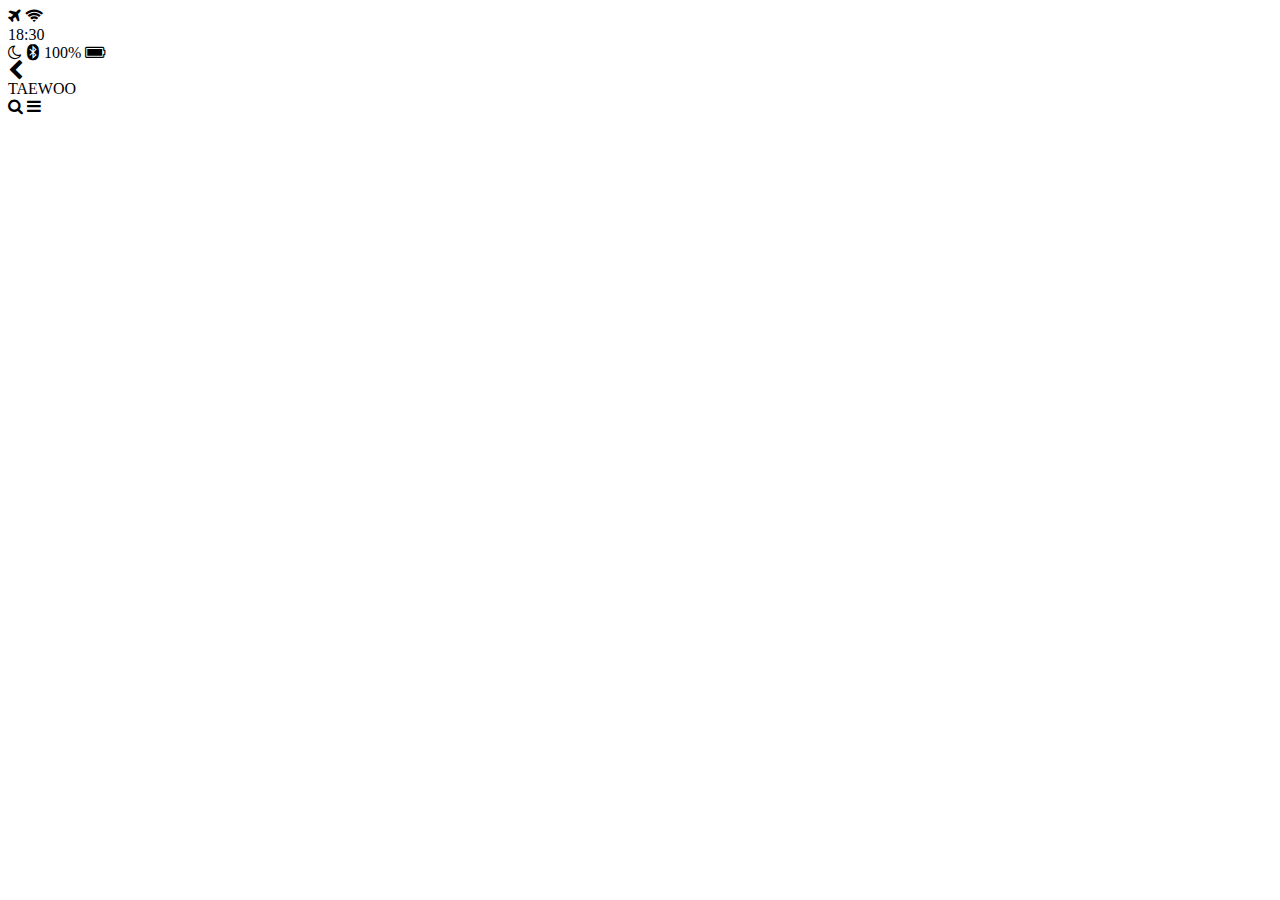
==== chat.html @ 4803af7e "chat friends html" ====
<!DOCTYPE html>
<html lang="en">
<head>
  <meta charset="UTF-8">
  <meta name="viewport" content="width=device-width, initial-scale=1.0">
  <meta http-equiv="X-UA-Compatible" content="ie=edge">
  <title>Chat</title>
  <link rel="stylesheet" href="https://maxcdn.bootstrapcdn.com/font-awesome/4.7.0/css/font-awesome.min.css">
</head>
<body>
  <header>
    <div class="header__top">
      <div class="header__column">
        <i class="fa fa-plane"></i>
        <i class="fa fa-wifi"></i>
      </div>
      <div class="header__column">
        <span class="header__time">18:30</span>
      </div>
      <div class="header__column">
        <i class="fa fa-moon-o"></i>
        <i class="fa fa-bluetooth"></i>
        <span class="header__battery">100% <i class="fa fa-battery"></i></span>
      </div>
    </div>
    <div class="header__bottom">
      <div class="header__column">
        <i class="fa fa-chevron-left fa-lg"></i>
      </div>
      <div class="header__column">
        <span class="header__text">TAEWOO</span>
      </div>
      <div class="header__column">
        <i class="fa fa-search"></i>
        <i class="fa fa-bars"></i>
      </div>
    </div>
  </header>

</body>
</html>
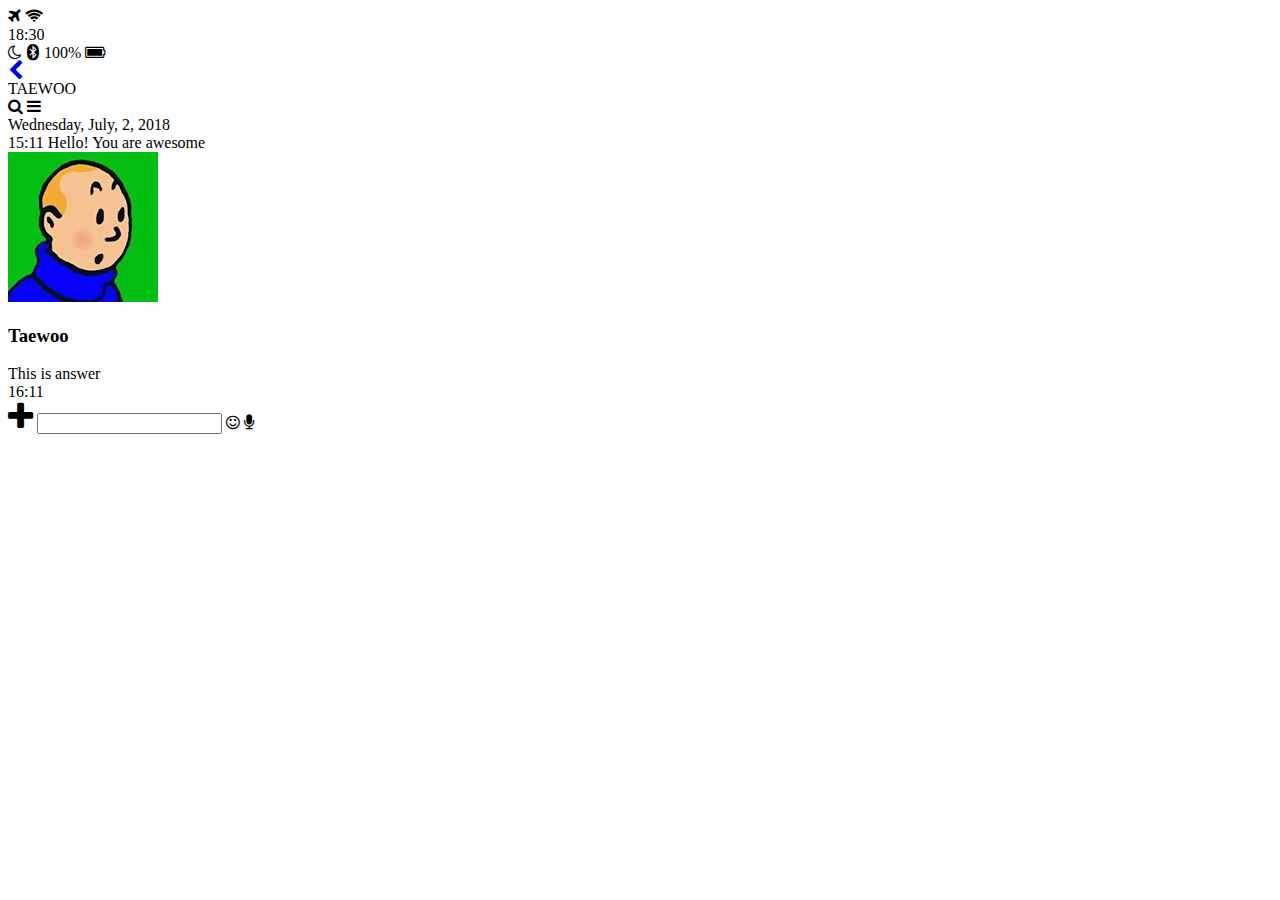
==== commit 093aaf35: "html done" ====
--- a/chat.html
+++ b/chat.html
@@ -25,7 +25,9 @@
     </div>
     <div class="header__bottom">
       <div class="header__column">
-        <i class="fa fa-chevron-left fa-lg"></i>
+        <a href="chats.html">
+          <i class="fa fa-chevron-left fa-lg"></i>
+        </a>
       </div>
       <div class="header__column">
         <span class="header__text">TAEWOO</span>
@@ -37,5 +39,32 @@
     </div>
   </header>
 
+  <main class="chat">
+    <div class="date-divider">
+      <span class="date-divider__text">Wednesday, July, 2, 2018</span>
+    </div>
+    <div class="chat__message chat__message-from-me">
+      <span class="chat_message-time">15:11</span>
+      <span class="chat__message-body">Hello! You are awesome</span>
+    </div>
+
+    <div class="chat__message chat__message-to-me">
+      <img src="images/avatar.jpg" alt="" class="chat__message-avatar">
+      <div class="chat__message-center">
+        <h3 class="chat__message-username">Taewoo</h3>
+        <span class="chat__message-body">This is answer</span>
+      </div>
+      <span class="chat_message-time">16:11</span>
+    </div>
+  </main>
+  <div class="type-message">
+    <i class="fa fa-plus fa-2x"></i>
+    <input type="text">
+    <i class="fa fa-smile-o"></i>
+    <span class="record-message"><i class="fa fa-microphone"></i></span>
+  </div>
+
+
+
 </body>
 </html>
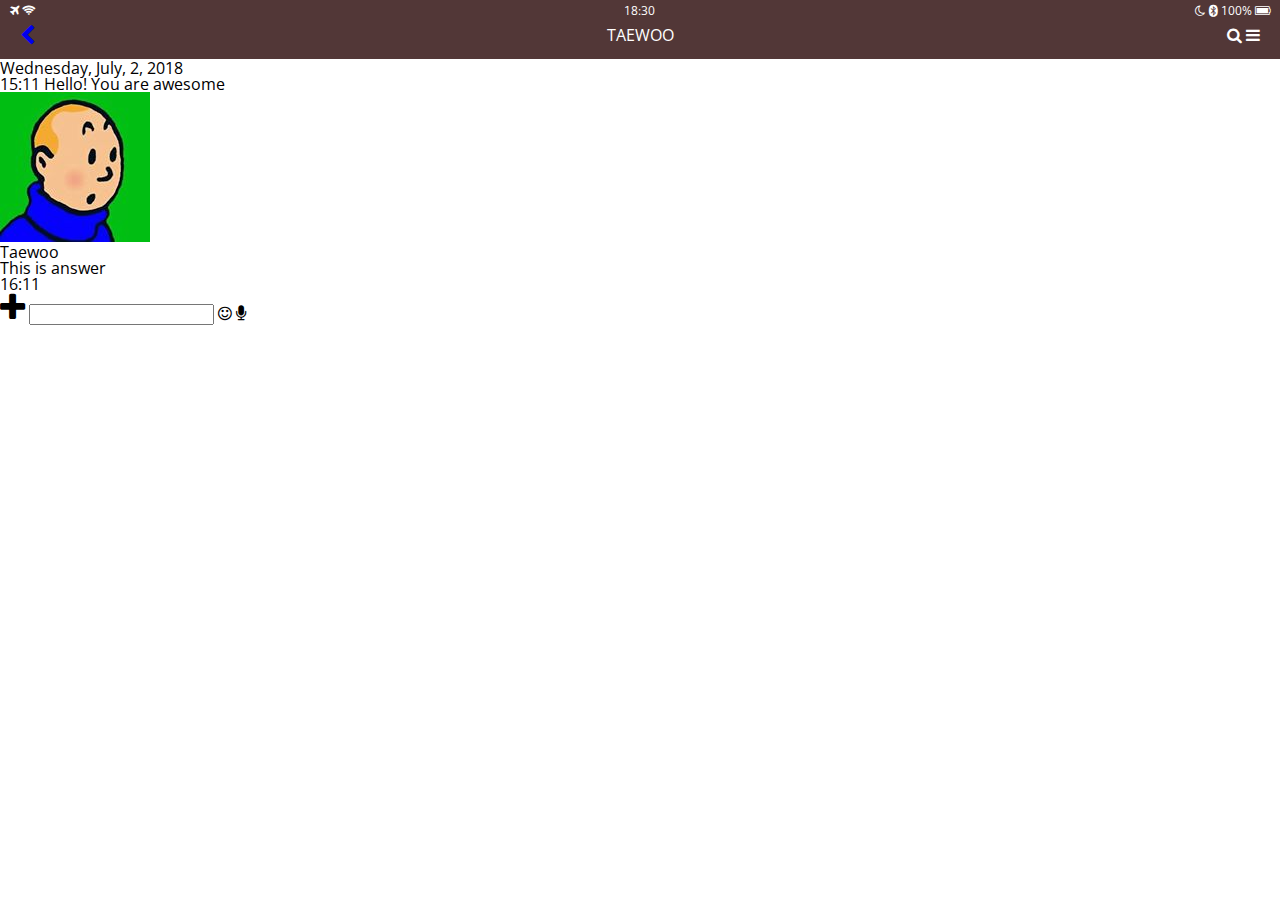
==== commit 64de83f5: "Css part1" ====
--- a/chat.html
+++ b/chat.html
@@ -6,9 +6,10 @@
   <meta http-equiv="X-UA-Compatible" content="ie=edge">
   <title>Chat</title>
   <link rel="stylesheet" href="https://maxcdn.bootstrapcdn.com/font-awesome/4.7.0/css/font-awesome.min.css">
+  <link rel="stylesheet" href="css/style.css">
 </head>
 <body>
-  <header>
+  <header class="top-header">
     <div class="header__top">
       <div class="header__column">
         <i class="fa fa-plane"></i>
--- a/css/style.css
+++ b/css/style.css
@@ -0,0 +1,6 @@
+@import url("https://fonts.googleapis.com/css?family=Open+Sans:400,600");
+@import "reset.css";
+@import "globals.css";
+@import "header.css";
+@import "navigation.css";
+@import "search-bar.css";
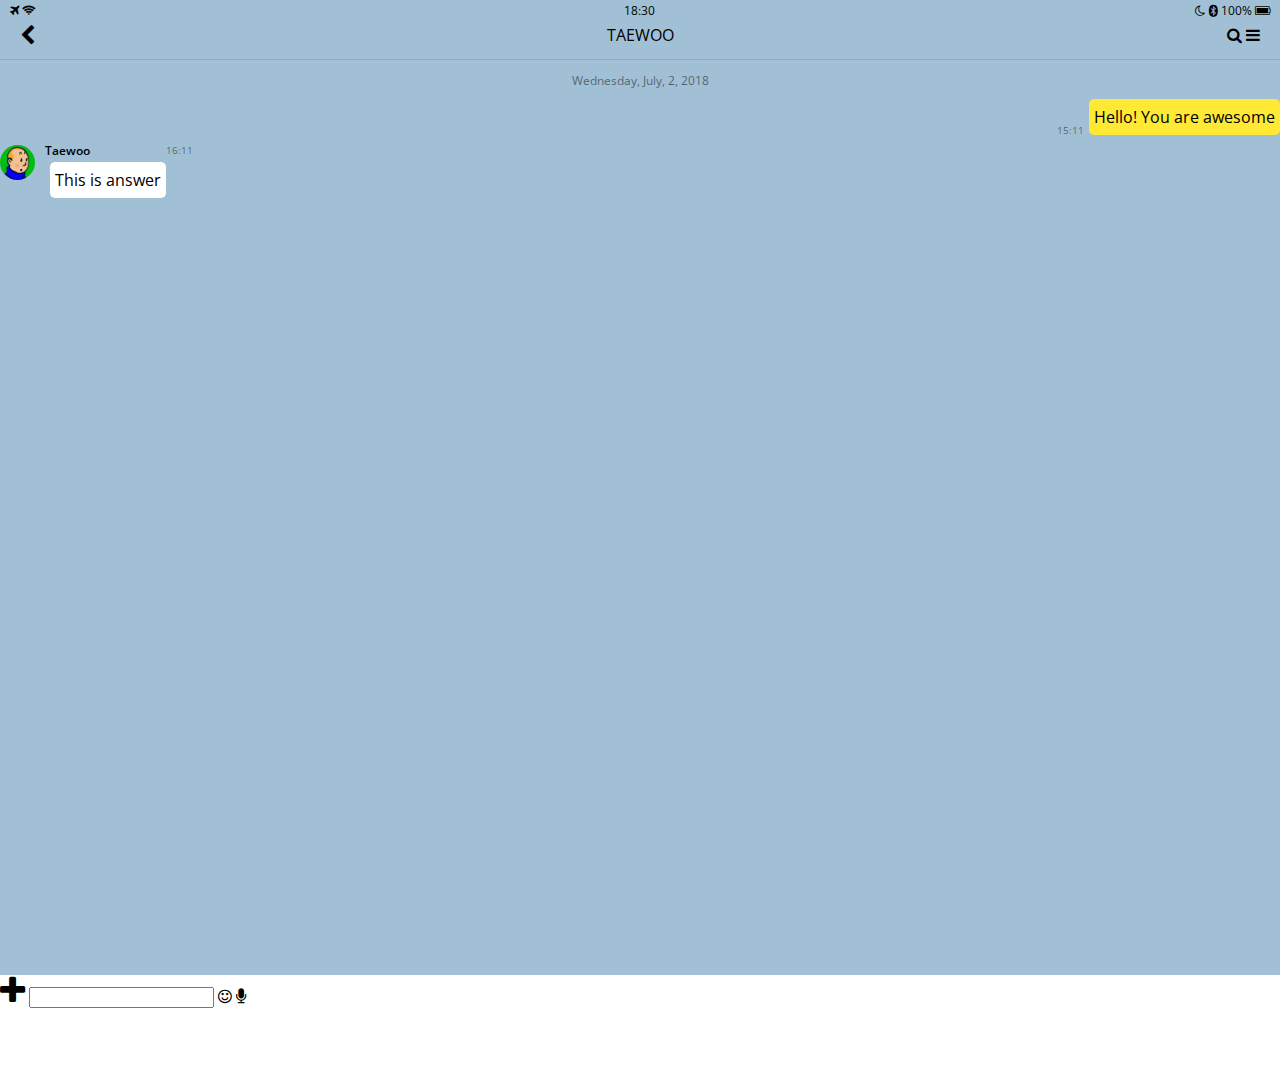
==== commit 41680132: "finish almost" ====
--- a/chat.html
+++ b/chat.html
@@ -9,7 +9,7 @@
   <link rel="stylesheet" href="css/style.css">
 </head>
 <body>
-  <header class="top-header">
+  <header class="top-header chat-header">
     <div class="header__top">
       <div class="header__column">
         <i class="fa fa-plane"></i>
@@ -45,7 +45,7 @@
       <span class="date-divider__text">Wednesday, July, 2, 2018</span>
     </div>
     <div class="chat__message chat__message-from-me">
-      <span class="chat_message-time">15:11</span>
+      <span class="chat__message-time">15:11</span>
       <span class="chat__message-body">Hello! You are awesome</span>
     </div>
 
@@ -55,7 +55,7 @@
         <h3 class="chat__message-username">Taewoo</h3>
         <span class="chat__message-body">This is answer</span>
       </div>
-      <span class="chat_message-time">16:11</span>
+      <span class="chat__message-time">16:11</span>
     </div>
   </main>
   <div class="type-message">
--- a/css/style.css
+++ b/css/style.css
@@ -4,3 +4,9 @@
 @import "header.css";
 @import "navigation.css";
 @import "search-bar.css";
+@import "friends.css";
+@import "chats.css";
+@import "find.css";
+@import "more.css";
+@import "profile.css";
+@import "chat.css";
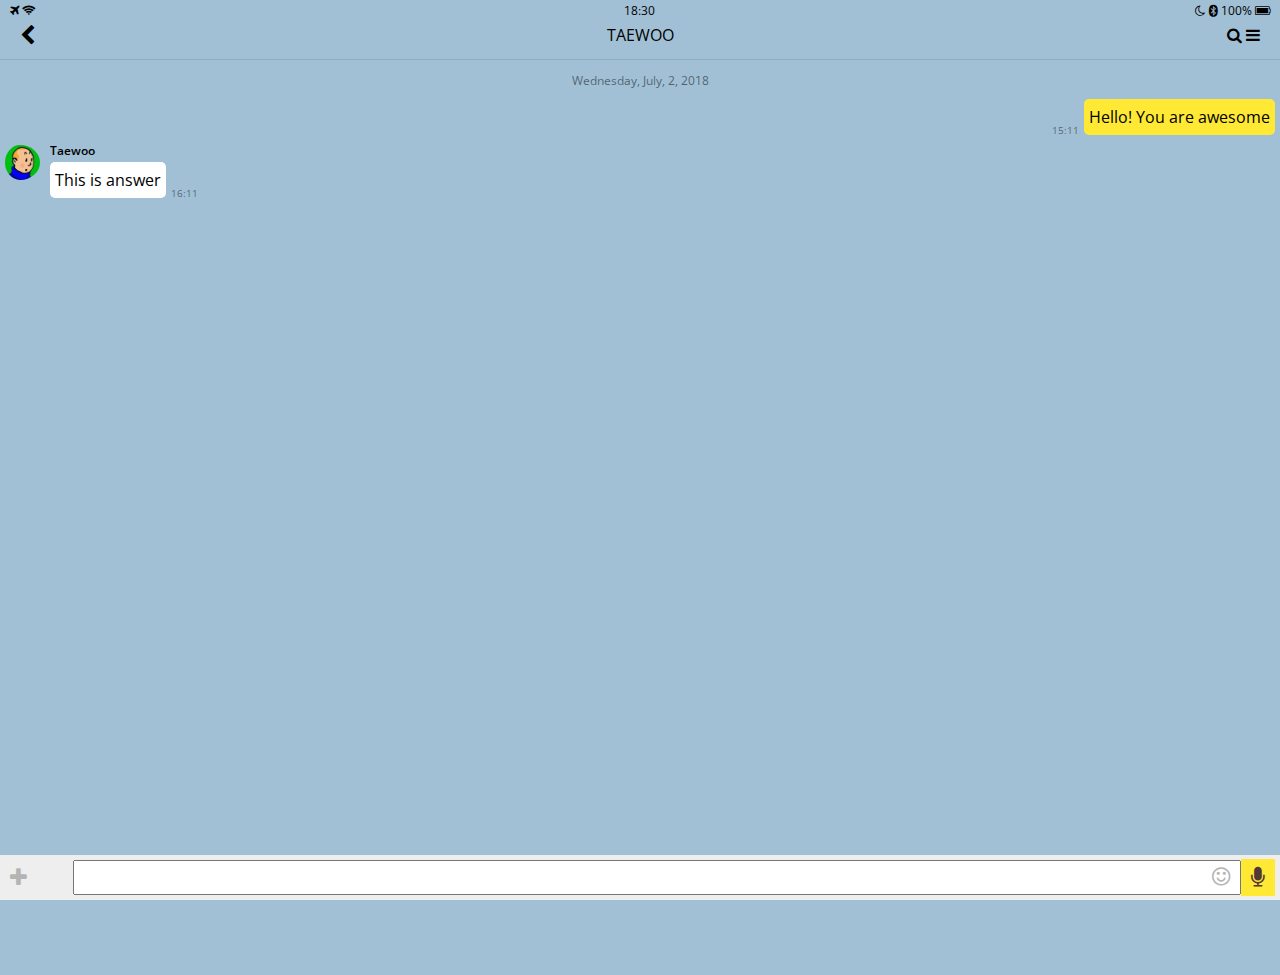
==== commit 2ca62172: "Finish HTML PART" ====
--- a/chat.html
+++ b/chat.html
@@ -8,7 +8,7 @@
   <link rel="stylesheet" href="https://maxcdn.bootstrapcdn.com/font-awesome/4.7.0/css/font-awesome.min.css">
   <link rel="stylesheet" href="css/style.css">
 </head>
-<body>
+<body class="body-chat">
   <header class="top-header chat-header">
     <div class="header__top">
       <div class="header__column">
@@ -58,11 +58,16 @@
       <span class="chat__message-time">16:11</span>
     </div>
   </main>
+
   <div class="type-message">
-    <i class="fa fa-plus fa-2x"></i>
-    <input type="text">
-    <i class="fa fa-smile-o"></i>
-    <span class="record-message"><i class="fa fa-microphone"></i></span>
+    <i class="fa fa-plus fa-lg"></i>
+    <div class="type-message__input">
+      <input type="text">
+      <i class="fa fa-smile-o fa-lg"></i>
+      <span class="record-message">
+        <i class="fa fa-microphone fa-lg"></i>
+      </span>
+    </div>
   </div>
 
 
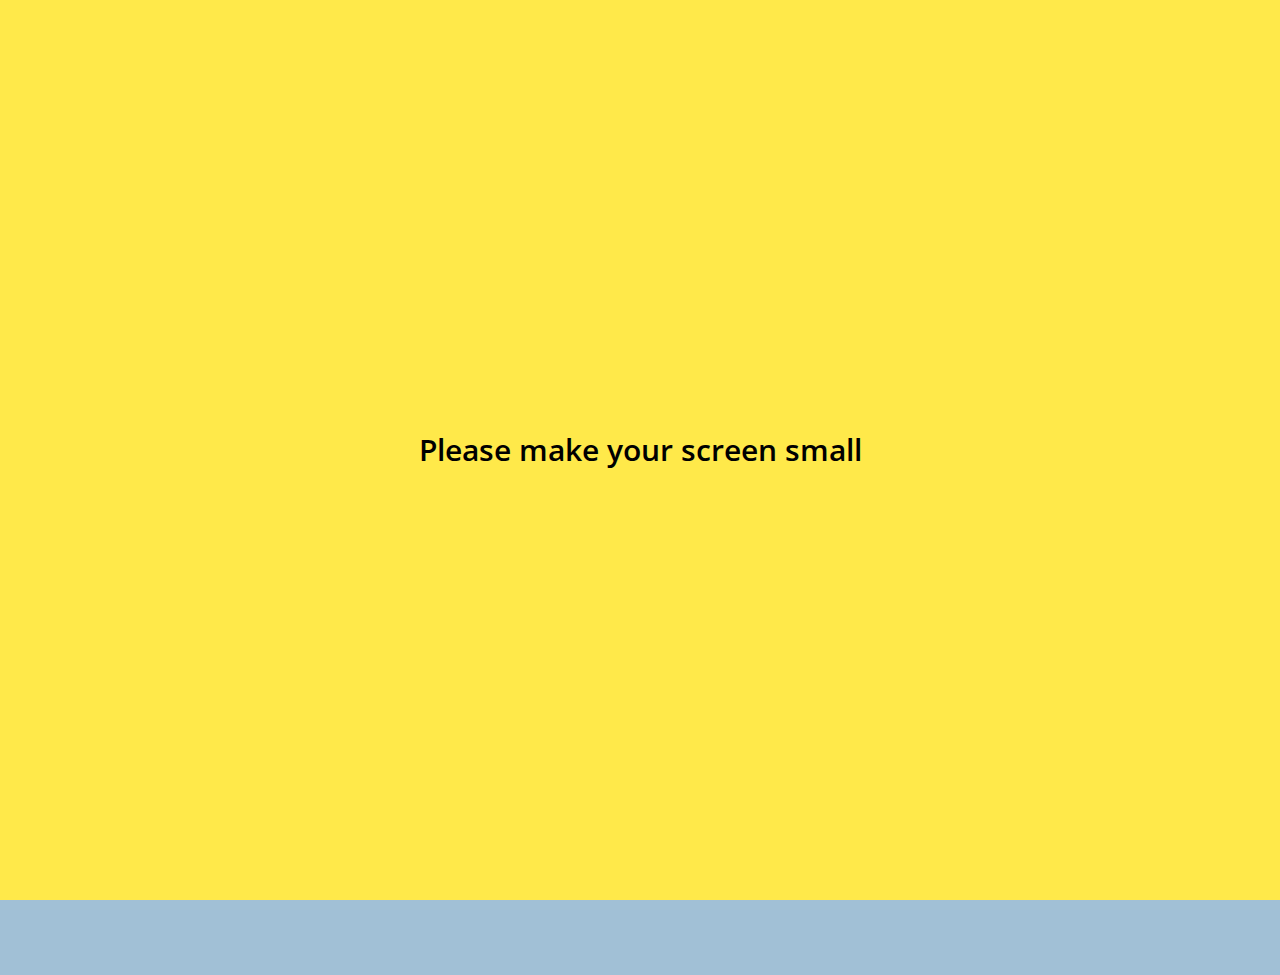
==== commit 2b1d0441: "Media Query" ====
--- a/chat.html
+++ b/chat.html
@@ -70,7 +70,9 @@
     </div>
   </div>
 
-
+  <div class="bigScreenText">
+    <span>Please make your screen small</span>
+  </div>
 
 </body>
 </html>
--- a/css/style.css
+++ b/css/style.css
@@ -10,3 +10,5 @@
 @import "more.css";
 @import "profile.css";
 @import "chat.css";
+@import "bigScreen.css";
+@import "mobile.css";
